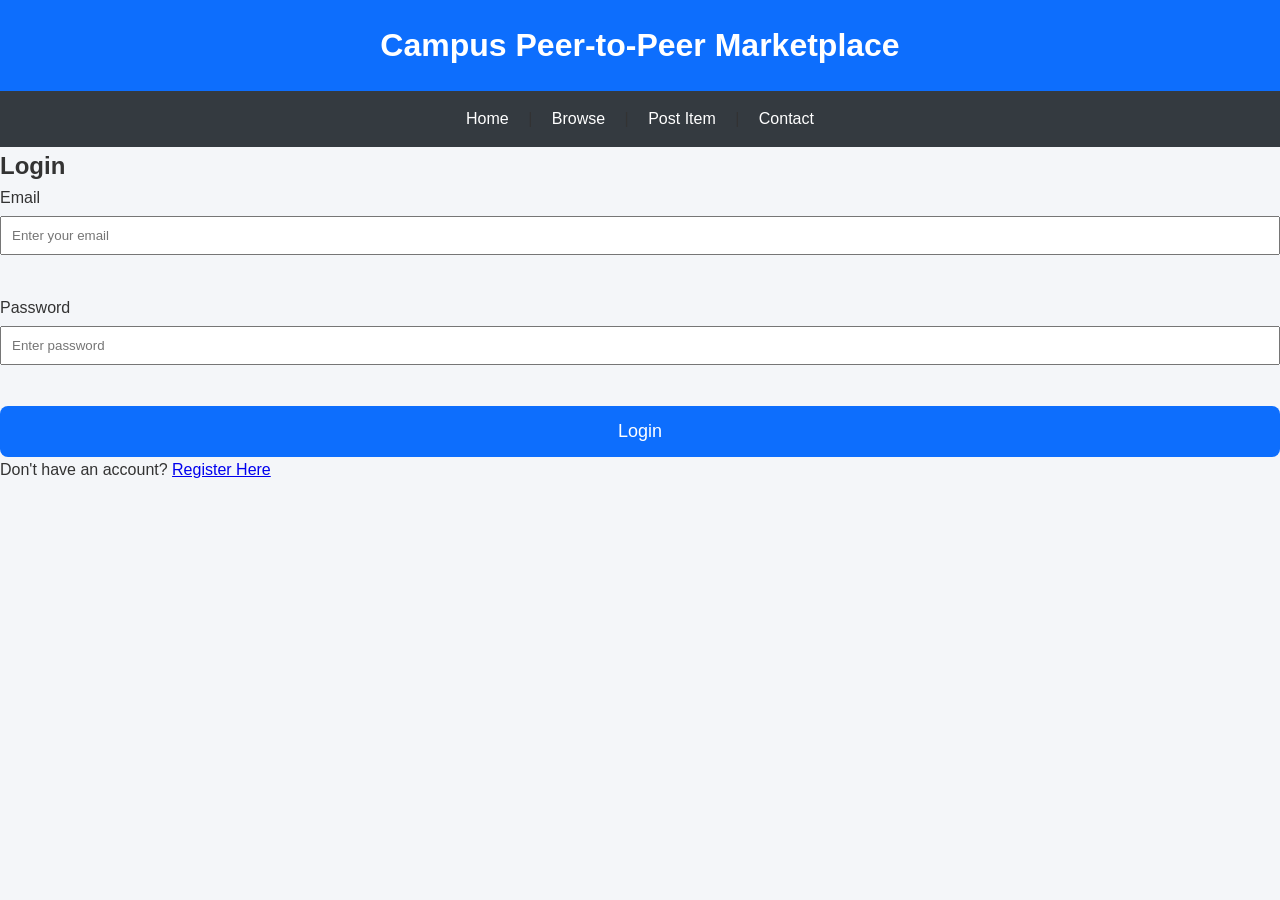
==== login.html @ 9e4e99ff "testing documentation is done" ====
<!DOCTYPE html>
<html lang="en">
<head>
    <meta charset="UTF-8">
    <meta name="viewport" content="width=device-width, initial-scale=1.0">
    <title>Login</title>
    <link rel="stylesheet" href="css/style.css">
</head>
<body>

<header>
    <h1>Campus Peer-to-Peer Marketplace</h1>
</header>

<nav>
    <a href="index.html">Home</a> |
    <a href="browse.html">Browse</a> |
    <a href="post.html">Post Item</a> |
    <a href="contact.html">Contact</a>
</nav>

<h2>Login</h2>

<form id="loginForm">
    <label>Email</label><br>
    <input type="email" placeholder="Enter your email"><br><br>

    <label>Password</label><br>
    <input type="password" placeholder="Enter password"><br><br>

    <button type="submit">Login</button>
</form>

<p>Don't have an account?
<a href="register.html">Register Here</a></p>
<script src="js/script.js"></script>
</body>
</html>
---- css/style.css ----
*{
    margin:0;
    padding:0;
    box-sizing:border-box;
    font-family:Arial,sans-serif;
}

body{
    background:#f4f6f9;
    color:#333;
    line-height:1.6;
}

header{
    background:#2563eb;
    color:white;
    text-align:center;
    padding:20px;
}

nav{
    background:#1e40af;
}

nav ul{
    list-style:none;
    display:flex;
    justify-content:center;
}

nav ul li a{
    color:white;
    text-decoration:none;
    padding:15px 20px;
    display:block;
}

nav ul li a:hover{
    background:white;
    color:#cbd4f0;
}

.card{
    background:white;
    margin:20px;
    padding:20px;
    border-radius:10px;
    box-shadow:0 0 10px rgba(0,0,0,0.1);
}

button{
    background:#2563eb;
    color:white;
    border:none;
    padding:10px 20px;
    border-radius:5px;
    cursor:pointer;
}

button:hover{
    background:#1e40af;
}

footer{
    background:#2563eb;
    color:white;
    text-align:center;
    padding:15px;
    margin-top:20px;
}

img{
    max-width:100%;
    border-radius:10px;
}

@media(max-width:768px){
    nav ul{
        flex-direction:column;
    }
}
.container{
    width:60%;
    margin:30px auto;
    background:white;
    padding:20px;
    border-radius:10px;
    box-shadow:0 0 10px rgba(0,0,0,0.2);
}

input,
select,
textarea{
    width:100%;
    padding:10px;
    margin-top:5px;
    margin-bottom:15px;
}


button{
    width:100%;
    padding:15px;
    font-size:18px;
    background:#0d6efd;
    color:white;
    border:none;
    border-radius:8px;
    cursor:pointer;
}

button:hover{
    background:#0b5ed7;
}
.card-container{
    display:flex;
    flex-wrap:wrap;
    gap:20px;
    margin-top:20px;
}

.card{
    width:250px;
    border:1px solid #ddd;
    border-radius:10px;
    padding:15px;
    box-shadow:0 2px 8px rgba(0,0,0,0.2);
    background:white;
}

.card h3{
    margin-top:0;
}

.card button{
    width:100%;
}
body{
    background:#f4f6f9;
    font-family:Arial,sans-serif;
}

header{
    background:#0d6efd;
    color:white;
    padding:20px;
    text-align:center;
}

nav{
    background:#343a40;
    padding:15px;
    text-align:center;
}

nav a{
    color:white;
    text-decoration:none;
    margin:15px;
}

nav a:hover{
    color:yellow;
}
button{

transition:0.3s;

}

button:hover{

transform:scale(1.05);

}
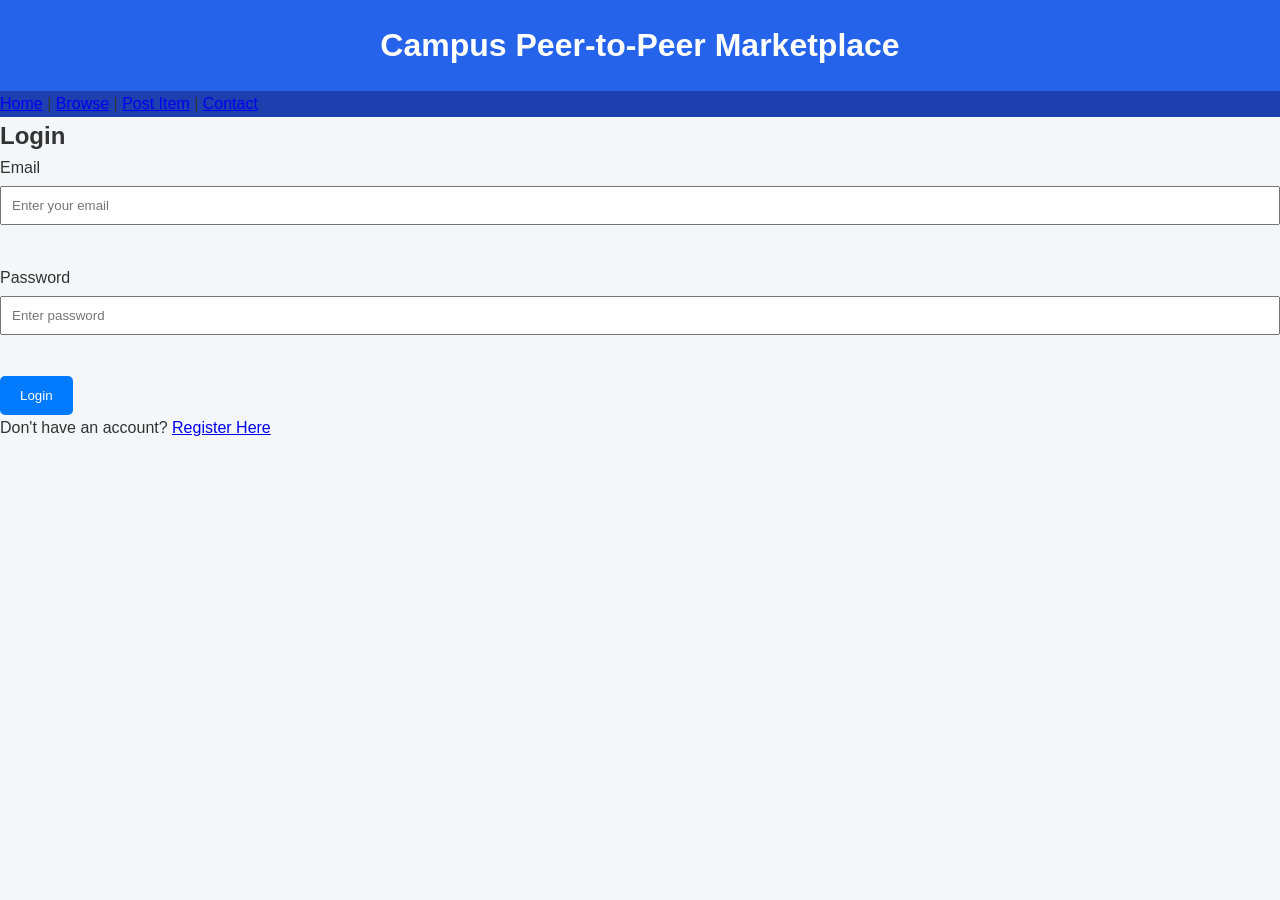
==== commit 458369a0: "Created Post item page" ====
--- a/login.html
+++ b/login.html
@@ -21,7 +21,7 @@
 
 <h2>Login</h2>
 
-<form id="loginForm">
+<form>
     <label>Email</label><br>
     <input type="email" placeholder="Enter your email"><br><br>
 
--- a/css/style.css
+++ b/css/style.css
@@ -97,79 +97,15 @@
     margin-bottom:15px;
 }
 
-
 button{
-    width:100%;
-    padding:15px;
-    font-size:18px;
-    background:#0d6efd;
+    background:#007BFF;
     color:white;
     border:none;
-    border-radius:8px;
+    padding:12px 20px;
+    border-radius:5px;
     cursor:pointer;
 }
 
 button:hover{
-    background:#0b5ed7;
-}
-.card-container{
-    display:flex;
-    flex-wrap:wrap;
-    gap:20px;
-    margin-top:20px;
-}
-
-.card{
-    width:250px;
-    border:1px solid #ddd;
-    border-radius:10px;
-    padding:15px;
-    box-shadow:0 2px 8px rgba(0,0,0,0.2);
-    background:white;
-}
-
-.card h3{
-    margin-top:0;
-}
-
-.card button{
-    width:100%;
-}
-body{
-    background:#f4f6f9;
-    font-family:Arial,sans-serif;
-}
-
-header{
-    background:#0d6efd;
-    color:white;
-    padding:20px;
-    text-align:center;
-}
-
-nav{
-    background:#343a40;
-    padding:15px;
-    text-align:center;
-}
-
-nav a{
-    color:white;
-    text-decoration:none;
-    margin:15px;
-}
-
-nav a:hover{
-    color:yellow;
-}
-button{
-
-transition:0.3s;
-
-}
-
-button:hover{
-
-transform:scale(1.05);
-
+    background:#0056b3;
 }
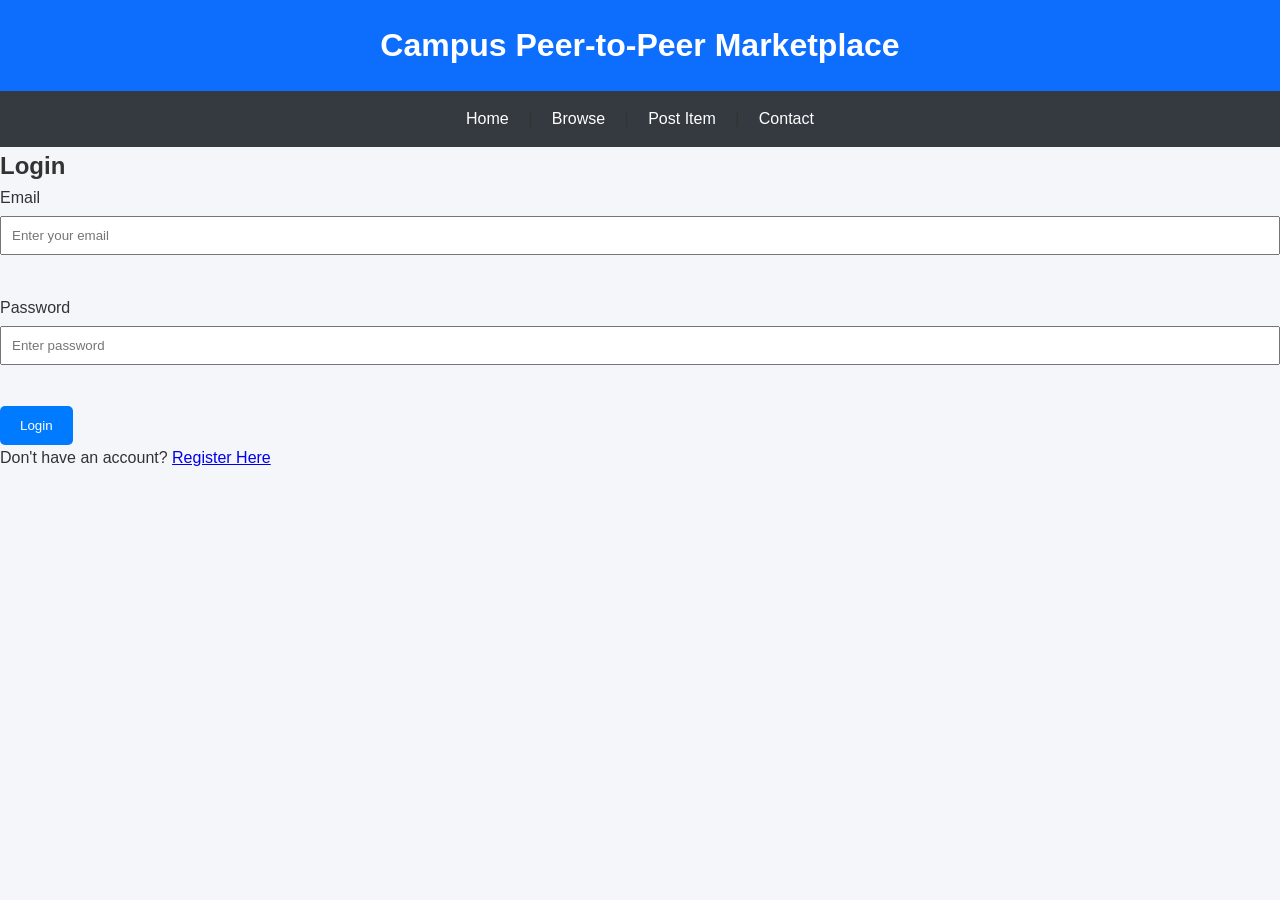
==== commit 94f01d83: "Added Javascript functionality" ====
--- a/login.html
+++ b/login.html
@@ -21,7 +21,7 @@
 
 <h2>Login</h2>
 
-<form>
+<form id="LoginForm">
     <label>Email</label><br>
     <input type="email" placeholder="Enter your email"><br><br>
 
--- a/css/style.css
+++ b/css/style.css
@@ -108,4 +108,42 @@
 
 button:hover{
     background:#0056b3;
+}
+body{
+    background:#f4f6f9;
+    font-family:Arial,sans-serif;
+}
+
+header{
+    background:#0d6efd;
+    color:white;
+    padding:20px;
+    text-align:center;
+}
+
+nav{
+    background:#343a40;
+    padding:15px;
+    text-align:center;
+}
+
+nav a{
+    color:white;
+    text-decoration:none;
+    margin:15px;
+}
+
+nav a:hover{
+    color:yellow;
+}
+button{
+
+transition:0.3s;
+
+}
+
+button:hover{
+
+transform:scale(1.05);
+
 }
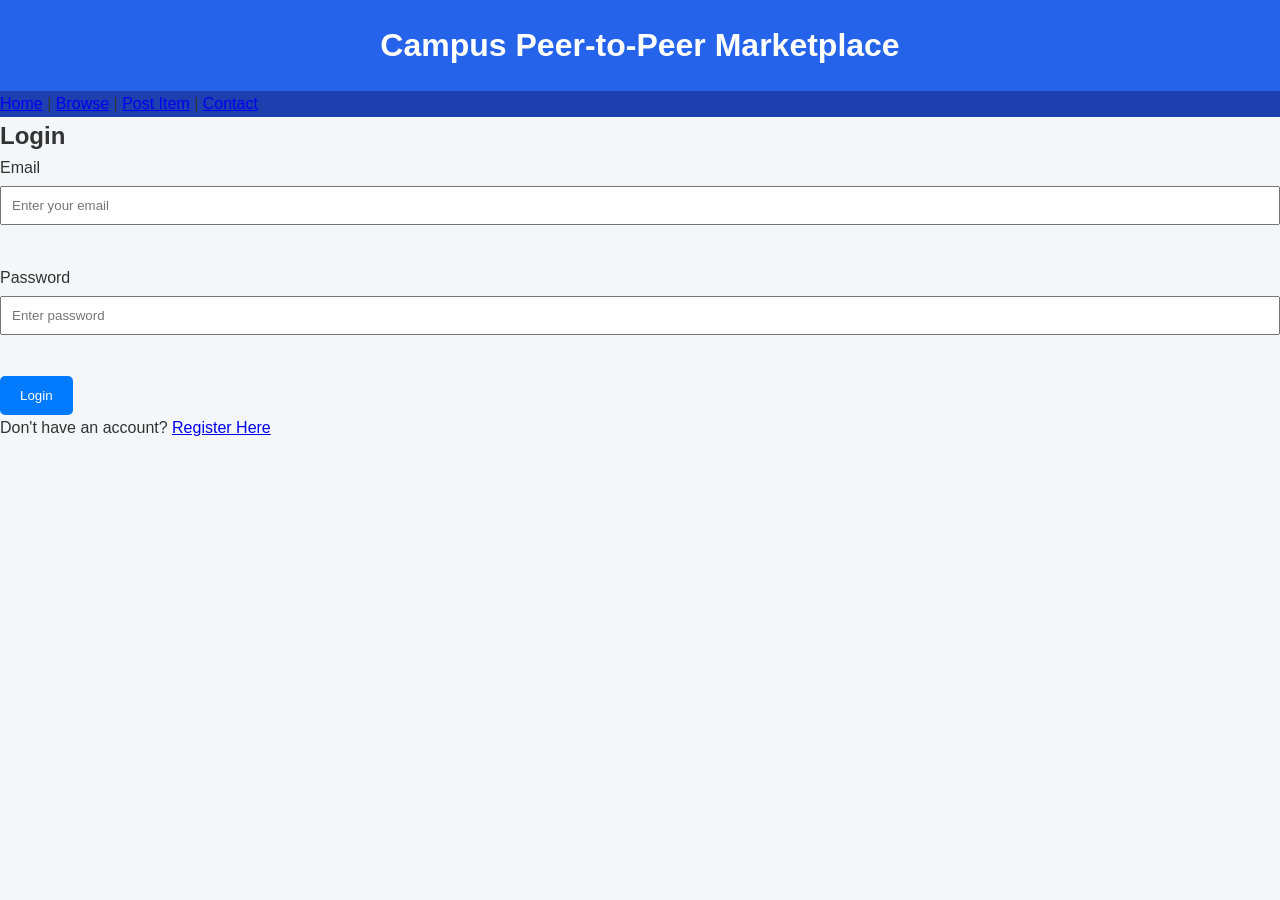
==== commit 2d24069d: "Merge branch 'main' into feature-javascript-css" ====
--- a/login.html
+++ b/login.html
@@ -21,7 +21,7 @@
 
 <h2>Login</h2>
 
-<form id="LoginForm">
+<form id="loginForm">
     <label>Email</label><br>
     <input type="email" placeholder="Enter your email"><br><br>
 
--- a/css/style.css
+++ b/css/style.css
@@ -103,11 +103,44 @@
     border:none;
     padding:12px 20px;
     border-radius:5px;
+
+button{
+    width:100%;
+    padding:15px;
+    font-size:18px;
+    background:#0d6efd;
+    color:white;
+    border:none;
+    border-radius:8px;
     cursor:pointer;
 }
 
 button:hover{
     background:#0056b3;
+    background:#0b5ed7;
+}
+.card-container{
+    display:flex;
+    flex-wrap:wrap;
+    gap:20px;
+    margin-top:20px;
+}
+
+.card{
+    width:250px;
+    border:1px solid #ddd;
+    border-radius:10px;
+    padding:15px;
+    box-shadow:0 2px 8px rgba(0,0,0,0.2);
+    background:white;
+}
+
+.card h3{
+    margin-top:0;
+}
+
+.card button{
+    width:100%;
 }
 body{
     background:#f4f6f9;
